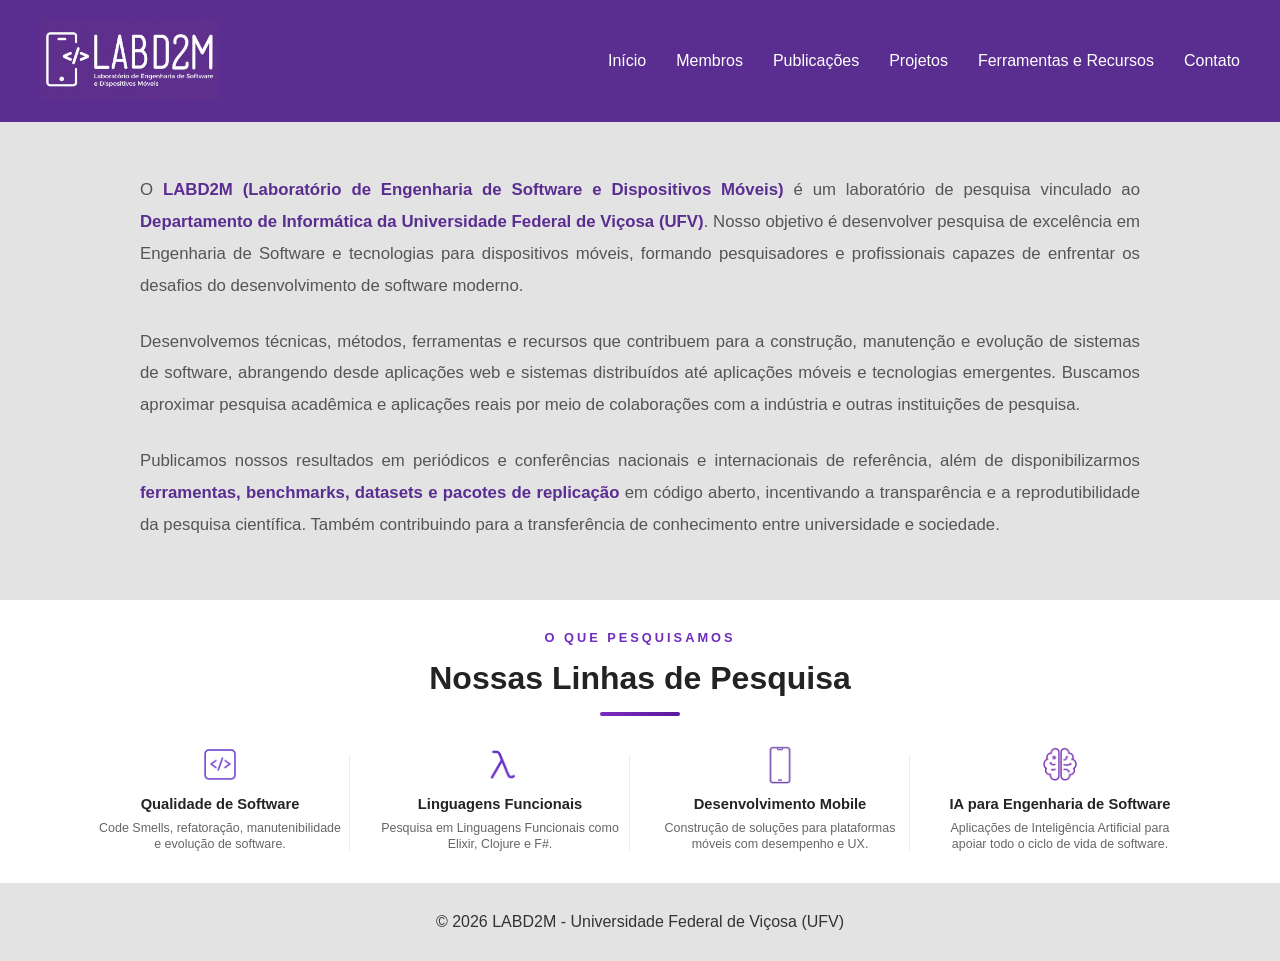
==== index.html @ 72c74d75 "membros added" ====
<!DOCTYPE html>
<html lang="pt-br">

<head>
    <meta charset="UTF-8">
    <meta name="viewport" content="width=device-width, initial-scale=1">

    <title>LABD2M / DPI / UFV</title>

    <link rel="stylesheet" href="css/style.css">
</head>

<body>

    <header>
        <nav>

            <div class="logo">
                <img src="img/logo-roxa.png" alt="LABD2M">
            </div>

            <button class="menu-toggle" aria-label="Abrir menu">
                ☰
            </button>

            <ul class="nav-menu">
                <li><a href="index.html">Início</a></li>
                <li><a href="membros.html">Membros</a></li>
                <li><a href="publicacoes.html">Publicações</a></li>
                <li><a href="#">Projetos</a></li>
                <li><a href="#">Ferramentas e Recursos</a></li>
                <li><a href="#">Contato</a></li>
            </ul>

        </nav>
    </header>

    <section class="hero">
        <div>
            <!-- ==========================================
                SOBRE O LABD2M
            ========================================== -->

            <section id="about" class="about-section">

                <div class="about-container">

                    <div class="about-content">

                        <p>
                            O <strong>LABD2M (Laboratório de Engenharia de Software e Dispositivos Móveis)</strong>
                            é um laboratório de pesquisa vinculado ao
                            <strong>Departamento de Informática da Universidade Federal de Viçosa (UFV)</strong>.
                            Nosso objetivo é desenvolver pesquisa de excelência em Engenharia de Software e
                            tecnologias para dispositivos móveis, formando pesquisadores e profissionais
                            capazes de enfrentar os desafios do desenvolvimento de software moderno.
                        </p>

                        <p>
                            Desenvolvemos técnicas, métodos, ferramentas e recursos que contribuem para a
                            construção, manutenção e evolução de sistemas de software, abrangendo desde
                            aplicações web e sistemas distribuídos até aplicações móveis e tecnologias
                            emergentes. Buscamos aproximar pesquisa acadêmica e aplicações reais por meio
                            de colaborações com a indústria e outras instituições de pesquisa.
                        </p>

                        <p>
                            Publicamos nossos resultados em periódicos e conferências nacionais e
                            internacionais de referência, além de disponibilizarmos
                            <strong>ferramentas, benchmarks, datasets e pacotes de replicação</strong>
                            em código aberto, incentivando a transparência e a reprodutibilidade da pesquisa
                            científica. Também contribuindo para a
                            transferência de conhecimento entre universidade e sociedade.
                        </p>

                    </div>

                </div>

            </section>

            <!--<button>
                Conheça nossos projetos
            </button>-->
        </div>
    </section>

    <section class="research-header">

            <span class="section-subtitle">
                O QUE PESQUISAMOS
            </span>

            <h4 class="section-title">
                Nossas Linhas de Pesquisa
            </h4>

            <div class="section-divider"></div>

    </section>

    <section class="cards">

        <div class="research-card">
            <div class="research-icon">
                <img src="img/icon/qa-icon.png">
            </div>

            <h3>Qualidade de Software</h3>

            <p>Code Smells, refatoração, manutenibilidade e evolução de software.</p>
        </div>

        <div class="research-card">
            <div class="research-icon">
                <img src="img/icon/fp-icon.png">
            </div>

            <h3>Linguagens Funcionais</h3>

            <p>Pesquisa em Linguagens Funcionais como Elixir, Clojure e F#.</p>
        </div>

        <div class="research-card">
            <div class="research-icon">
                <img src="img/icon/mob-icon.png">
            </div>

            <h3>Desenvolvimento Mobile</h3>

            <p>Construção de soluções para plataformas móveis com desempenho e UX.</p>
        </div>

        <div class="research-card">
            <div class="research-icon">
                <img src="img/icon/ia-icon.png">
            </div>

            <h3>IA para Engenharia de Software</h3>

            <p>Aplicações de Inteligência Artificial para apoiar todo o ciclo de vida de software.</p>
        </div>

        <!--<div class="card">
            <h3>Linhas de Pesquisa</h3>
            <p>
                LLMs, Code Smells, Refatoração, Elixir,
                Engenharia de Software e Mobile.
            </p>
        </div>

        <div class="card">
            <h3>Publicações</h3>
            <p>
                Conheça nossos artigos e datasets.
            </p>
        </div>

        <div class="card">
            <h3>Ferramentas</h3>
            <p>
                ExSmellBench, ExSmell-Train e outros recursos.
            </p>
        </div>-->

    </section>

    <footer>
        © 2026 LABD2M - Universidade Federal de Viçosa (UFV)
    </footer>

    <script src="js/main.js"></script>

</body>

</html>
---- css/style.css ----
/* ==========================================
   SOBRE
========================================== */

.about-section {
    padding: 0px;
    background: #e3e3e3;
}

.about-container {

    max-width: 1000px;

    margin: auto;

}

.about-content {

    text-align: justify;

}

.about-content p {

    margin-bottom: 24px;

    font-size: 1.05rem;

    line-height: 1.9;

    color: #555;

}

.about-content h3 {

    margin: 45px 0 25px;

    color: #222;

    font-size: 1.6rem;

}

.mission-list {

    margin-bottom: 35px;

    padding-left: 24px;

}

.mission-list li {

    margin-bottom: 14px;

    color: #555;

    line-height: 1.8;

    font-size: 1.02rem;

}

.about-content strong {

    color: #5A2D91;

}

body {
    margin: 0;
    font-family: Arial, sans-serif;
    background: #fff;
    color: #333;
}

header {
    background: #5A2D91;
    position: sticky;
    top: 0;
    z-index: 1000;
}

nav {
    max-width: 1200px;
    margin: auto;

    display: flex;
    justify-content: space-between;
    align-items: center;

    padding: 18px 30px;
}

.nav-menu {
    display: flex;
    gap: 30px;

    list-style: none;
    margin: 0;
    padding: 0;
}

.nav-menu a {
    color: white;
    text-decoration: none;
    font-weight: 500;

    transition: .3s;
}

.nav-menu a:hover {
    color: #D8C2FF;
}

.menu-toggle {
    display: none;

    font-size: 2rem;
    color: white;

    background: none;
    border: none;

    cursor: pointer;
}

.logo img {
    width: 180px;
    height: auto;
}

ul {
    display: flex;
    gap: 24px;
    list-style: none;
    margin: 0;
}

li {
    cursor: pointer;
}

.hero {
    padding: 35px 20px;
    background: #e3e3e3;
    text-align: center;
}

button {
    background: #5a2d91;
    color: #fff;
    border: none;
    padding: 14px 24px;
    border-radius: 8px;
    cursor: pointer;
    transition: background 0.3s ease;
    margin-top: 10px;
}

button:hover {
    background: #4a2479;
}

.cards {
    display: grid;
    grid-template-columns: repeat(auto-fit, minmax(220px, 1fr));
    gap: 20px;
    max-width: 1100px;
    margin: 20px auto;
    padding: 0 20px;
}

.card {
    padding: 24px;
    border-radius: 14px;
    box-shadow: 0 2px 10px rgba(0, 0, 0, 0.1);
}

footer {
    text-align: center;
    padding: 30px;
    background: #e3e3e3;
}

.research-section {
    max-width: 1300px;
    margin: 100px auto;
    padding: 0 20px;
}

.research-header {
    text-align: center;
    margin-bottom: 0px;
}

.section-subtitle {
    display: block;

    color: #6F2DBD;

    font-size: 0.8rem;
    font-weight: 750;

    letter-spacing: 3px;
    text-transform: uppercase;

    margin-bottom: 0px;
    margin-top: 30px;
}

.section-title {
    font-size: clamp(1.5rem, 2.5vw, 2.0rem);
    font-weight: 700;
    color: #232323;
    margin-bottom: 15px;
    margin-top: 15px;
}

.section-divider {
    width: 80px;
    height: 4px;

    margin: auto;

    border-radius: 999px;

    background: linear-gradient(
        90deg,
        #7B2CBF,
        #5A189A
    );
}

/* ---------- Cards ---------- */

.research-container {
    display: grid;
    grid-template-columns: repeat(6, minmax(140px, 1fr));
    max-width: 1050px;
    margin: 30px auto 0;
    gap: 0;
}

.research-card {

    position: relative;
    padding: 10px 8px;
    text-align: center;
    transition: all .30s ease;
}

.research-card h3 {
    font-size: 0.7rem;
    margin-bottom: 8px;
    line-height: 1.3;
}

.research-card p {
    font-size: 0.5rem;
    line-height: 1.5;
}

.research-card:hover {

    transform: translateY(-6px);

}

/* Divisória vertical */

.research-card:not(:last-child)::after {

    content: "";
    position: absolute;
    top: 20px;
    right: 0;
    width: 1px;
    height: 75%;
    background: #ececec;
}

/* ---------- Ícone ---------- */

.research-icon {

    width: 40px;
    height: 40px;
    margin: 0 auto 10px;

    display: flex;
    justify-content: center;
    align-items: center;
}

.research-icon img {

    width: 60px;
    height: 60px;

    transition: transform .3s ease;
}

.research-card:hover .research-icon img {

    transform: scale(1.08);

}

/* ---------- Título ---------- */

.research-card h3 {

    color: #242424;

    margin: 0 0 6px;
    font-size: 0.92rem;
    font-weight: 700;
    line-height: 1.2;
}

/* ---------- Descrição ---------- */

.research-card p {

    margin: 0;

    color: #666;

    margin: 0;
    font-size: 0.78rem;
    line-height: 1.35;
}

/* ==================================================
   RESPONSIVIDADE
================================================== */

/* Notebook */

@media (max-width: 1200px) {

    .research-container {

        grid-template-columns: repeat(3, 1fr);

        row-gap: 50px;
    }

    .research-card:nth-child(3n)::after {

        display: none;

    }

}

/* Tablet */

@media (max-width: 768px) {

    .research-container {

        grid-template-columns: repeat(2, 1fr);

    }

    .research-card::after {

        display: none;

    }

}

/* Celular */

@media (max-width: 768px) {

    nav {
        flex-wrap: wrap;
    }

    .menu-toggle {
        display: block;
    }

    .nav-menu {

        display: none;

        width: 100%;

        flex-direction: column;

        background: #5A2D91;

        margin-top: 20px;

        padding: 15px 0;
    }

    .nav-menu.active {
        display: flex;
    }

    .nav-menu li {
        text-align: center;
        padding: 12px 0;
    }

    .logo img {
        width: 150px;
    }

}

/* ==========================================
   PUBLICAÇÕES
========================================== */

.page-description{

    max-width:700px;

    margin:5px auto 0;

    text-align:center;

    color:#666;

    font-size:1.05rem;

    line-height:1.8;

}

.publication-section{

    max-width:1100px;

    margin:70px auto;

    padding:0 20px;

}

#publication-list{

    display:flex;

    flex-direction:column;

    gap:30px;

}

.publication-card{

    background:#fff;

    border-radius:14px;

    border-left:6px solid #6F2DBD;

    padding:30px;

    box-shadow:0 3px 12px rgba(0,0,0,.06);

    transition:.3s;

}

.publication-card:hover{

    transform:translateY(-4px);

    box-shadow:0 12px 28px rgba(0,0,0,.12);

}

.publication-card h3{

    margin:0;

    color:#222;

    font-size:1.45rem;

    line-height:1.45;

}

.publication-authors{

    margin:18px 0 8px;

    color:#666;

}

.publication-venue{

    color:#6F2DBD;

    font-weight:600;

    margin-bottom:18px;

}

.publication-abstract{

    color:#555;

    line-height:1.8;

}

.publication-links {

    display: flex;
    flex-wrap: wrap;
    gap: 12px;

    margin-top: 25px;

}

.publication-links a,
.publication-links button {

    display: inline-flex;
    align-items: center;
    justify-content: center;

    min-width: 90px;
    height: 40px;

    padding: 0 18px;

    background: #6F2DBD;
    color: #fff;

    border: none;
    border-radius: 8px;

    font-size: .95rem;
    font-weight: 600;

    text-decoration: none;

    cursor: pointer;

    transition: .25s;

}

.publication-links a:hover,
.publication-links button:hover {

    background: #5A189A;

    transform: translateY(-2px);

}

.publication-year{

    margin:10px;

    display:flex;
    align-items:center;

    color:#5A2D91;

    font-size:2rem;
    font-weight:700;

}

.publication-year::after{

    content:"";

    flex:1;

    height:2px;

    margin-left:18px;

    background:#E5D8F4;

}

.empty-message {

    text-align: center;

    color: #666;

    font-size: 1.1rem;

    padding: 80px 20px;

}

.modal {

    display: none;

    position: fixed;

    top: 0;
    left: 0;

    width: 100%;
    height: 100%;

    background: rgba(0,0,0,.55);

    justify-content: center;
    align-items: center;

    z-index: 9999;

}

.modal-content {

    width: min(700px, 90%);

    background: white;

    border-radius: 12px;

    padding: 30px;

    box-shadow: 0 20px 60px rgba(0,0,0,.25);

}

#bibtex-text {

    width: 100%;

    height: 260px;

    margin: 20px 0;

    padding: 15px;

    font-family: Consolas, monospace;

    font-size: .95rem;

    resize: none;

    box-sizing: border-box;

}


/* ==========================================================
   SEÇÕES
========================================================== */

.member-section {

    max-width: 1200px;

    margin: 70px auto;

    padding: 0 20px;

}

.member-section h2 {

    margin-bottom: 30px;

    color: #6F2DBD;

    font-size: 1.6rem;

    font-weight: 700;

}


/* ==========================================================
   CARD DO COORDENADOR
========================================================== */

.coordinator-card {

    display: flex;

    gap: 35px;

    align-items: center;

    background: #fff;

    padding: 35px;

    border-radius: 18px;

    border: 1px solid #ececec;

    box-shadow: 0 10px 30px rgba(0,0,0,.06);

}

.coordinator-card img {

    width: 220px;

    border-radius: 15px;

}

.coordinator-card h3 {

    margin: 0;

    font-size: 2rem;

    color: #222;

}

.member-role {

    display: inline-block;

    margin: 12px 0 18px;

    color: #6F2DBD;

    font-weight: 600;

}

.coordinator-card p {

    color: #666;

    line-height: 1.8;

}


/* ==========================================================
   LINKS
========================================================== */

.member-links {

    display: flex;

    flex-wrap: wrap;

    gap: 12px;

    margin-top: 25px;

}

.member-links a {

    padding: 10px 18px;

    border-radius: 8px;

    background: #6F2DBD;

    color: white;

    text-decoration: none;

    font-size: .9rem;

    transition: .25s;

}

.member-links a:hover {

    background: #5A189A;

}


/* ==========================================================
   GRID DOS MEMBROS
========================================================== */

.members-grid {

    display: grid;

    grid-template-columns: repeat(auto-fill,minmax(250px,1fr));

    gap: 25px;

}


/* ==========================================================
   CARD DO MEMBRO
========================================================== */

.member-card {

    background: white;

    border: 1px solid #ececec;

    border-radius: 15px;

    padding: 25px;

    text-align: center;

    transition: .3s;

}

.member-card:hover {

    transform: translateY(-6px);

    box-shadow: 0 15px 35px rgba(0,0,0,.08);

}

.member-card img {

    width: 120px;

    height: 120px;

    object-fit: cover;

    border-radius: 50%;

    margin-bottom: 20px;

}

.member-card h3 {

    margin: 0;

    font-size: 1.2rem;

}

.member-card span {

    display: block;

    margin: 8px 0 18px;

    color: #6F2DBD;

    font-weight: 600;

}

.member-card .member-links {

    justify-content: center;

    margin-top: 15px;

}

.member-card .member-links a {

    padding: 8px 14px;

    font-size: .85rem;

}


/* ==========================================================
   BOX DE EGRESSOS
========================================================== */

.egressos-box {

    display: flex;

    justify-content: space-between;

    align-items: center;

    gap: 30px;

    background: #faf8ff;

    border: 1px solid #ece4ff;

    border-radius: 18px;

    padding: 35px;

}

.egressos-box p {

    color: #666;

}


/* ==========================================================
   CTA
========================================================== */

.join-lab {

    max-width: 1200px;

    margin: 80px auto;

    padding: 40px;

    border-radius: 18px;

    background: linear-gradient(135deg,#6F2DBD,#51228d);

    color: white;

    display: flex;

    justify-content: space-between;

    align-items: center;

    gap: 40px;

}

.join-lab h2 {

    margin: 0 0 15px;

    font-size: 2rem;

}

.join-lab p {

    margin: 0;

    line-height: 1.8;

    max-width: 700px;

}


/* ==========================================================
   BOTÃO
========================================================== */

.primary-button {

    display: inline-flex;

    align-items: center;

    justify-content: center;

    padding: 14px 28px;

    background: white;

    color: #6F2DBD;

    border-radius: 10px;

    font-weight: 600;

    text-decoration: none;

    transition: .25s;

}

.primary-button:hover {

    transform: translateY(-3px);

}


/* ==========================================================
   RESPONSIVO
========================================================== */

@media (max-width:900px){

    .coordinator-card{

        flex-direction:column;

        text-align:center;

    }

    .coordinator-card img{

        width:180px;

    }

    .member-links{

        justify-content:center;

    }

    .egressos-box{

        flex-direction:column;

        text-align:center;

    }

    .join-lab{

        flex-direction:column;

        text-align:center;

    }

}
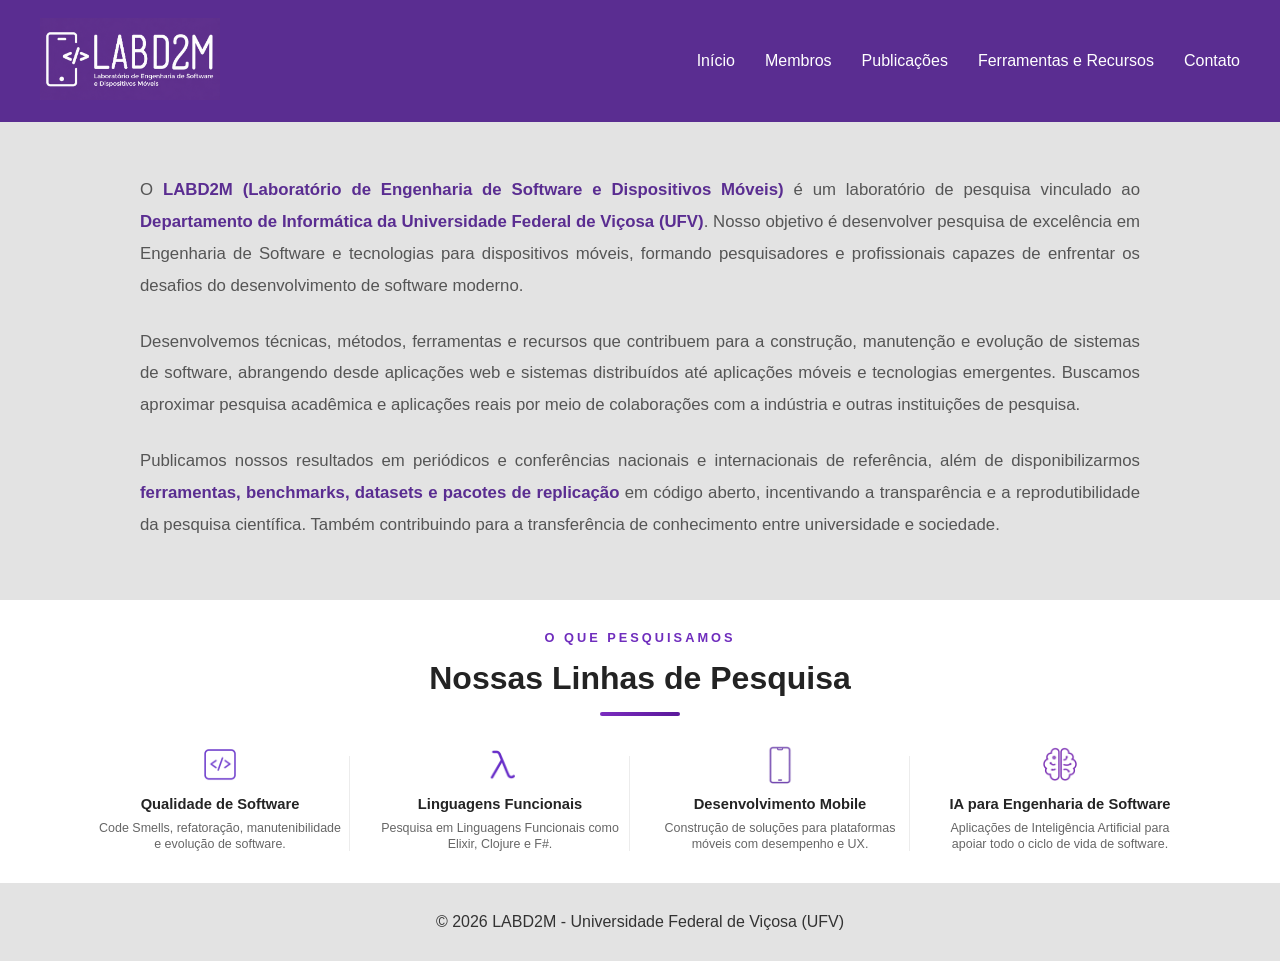
==== commit ebb50dd4: "tools added" ====
--- a/index.html
+++ b/index.html
@@ -6,6 +6,8 @@
     <meta name="viewport" content="width=device-width, initial-scale=1">
 
     <title>LABD2M / DPI / UFV</title>
+    <!-- Favicons -->
+    <link href="img/favicon_lab.png" rel="icon" />
 
     <link rel="stylesheet" href="css/style.css">
 </head>
@@ -27,9 +29,8 @@
                 <li><a href="index.html">Início</a></li>
                 <li><a href="membros.html">Membros</a></li>
                 <li><a href="publicacoes.html">Publicações</a></li>
-                <li><a href="#">Projetos</a></li>
-                <li><a href="#">Ferramentas e Recursos</a></li>
-                <li><a href="#">Contato</a></li>
+                <li><a href="ferramentas.html">Ferramentas e Recursos</a></li>
+                <li><a href="contato.html">Contato</a></li>
             </ul>
 
         </nav>
--- a/css/style.css
+++ b/css/style.css
@@ -1043,4 +1043,305 @@
 
     }
 
+}
+
+/* ==========================================================
+   CONTATO
+========================================================== */
+
+.contact-container{
+
+    max-width:1200px;
+
+    margin:60px auto;
+
+    padding:0 20px;
+
+    display:grid;
+
+    grid-template-columns:420px 1fr;
+
+    gap:50px;
+
+}
+
+.contact-info{
+
+    background:#fff;
+
+    border:1px solid #ececec;
+
+    border-radius:18px;
+
+    padding:35px;
+
+    box-shadow:0 8px 25px rgba(0,0,0,.05);
+
+}
+
+.contact-info h2{
+
+    margin-top:0;
+
+    color:#6F2DBD;
+
+}
+
+.contact-item{
+
+    margin-bottom:28px;
+
+}
+
+.contact-item:last-child{
+
+    margin-bottom:0;
+
+}
+
+.contact-item h3{
+
+    margin-bottom:8px;
+
+    font-size:1.05rem;
+
+    color:#222;
+
+}
+
+.contact-item p{
+
+    margin:0;
+
+    color:#666;
+
+    line-height:1.8;
+
+}
+
+.contact-item a{
+
+    color:#6F2DBD;
+
+    text-decoration:none;
+
+}
+
+.contact-item a:hover{
+
+    text-decoration:underline;
+
+}
+
+
+/* ==========================================================
+   REDES SOCIAIS
+========================================================== */
+
+.social-links{
+
+    display:flex;
+
+    flex-wrap:wrap;
+
+    gap:10px;
+
+}
+
+.social-links a{
+
+    padding:8px 16px;
+
+    border-radius:8px;
+
+    background:#faf8ff;
+
+    border:1px solid #e7d9ff;
+
+    color:#6F2DBD;
+
+    text-decoration:none;
+
+    transition:.2s;
+
+}
+
+.social-links a:hover{
+
+    background:#6F2DBD;
+
+    color:white;
+
+}
+
+
+/* ==========================================================
+   MAPA
+========================================================== */
+
+.contact-map{
+
+    border-radius:18px;
+
+    overflow:hidden;
+
+    box-shadow:0 8px 25px rgba(0,0,0,.05);
+
+}
+
+.contact-map iframe{
+
+    width:100%;
+
+    height:100%;
+
+    min-height:500px;
+
+    border:none;
+
+}
+
+
+/* ==========================================================
+   RESPONSIVO
+========================================================== */
+
+@media(max-width:900px){
+
+    .contact-container{
+
+        grid-template-columns:1fr;
+
+    }
+
+}
+
+/* Recursos */
+
+.resource-section{
+
+    max-width:1200px;
+
+    margin:70px auto;
+
+    padding:0 20px;
+
+}
+
+.resource-header{
+
+    margin-bottom:35px;
+
+}
+
+.resource-header h2{
+
+    color:#6F2DBD;
+
+    margin-bottom:10px;
+
+}
+
+.resource-header p{
+
+    color:#666;
+
+}
+
+.resource-grid{
+
+    display:grid;
+
+    grid-template-columns:
+
+        repeat(auto-fill,minmax(300px,1fr));
+
+    gap:30px;
+
+}
+
+.resource-card{
+
+    background:white;
+
+    border-radius:18px;
+
+    border:1px solid #ECECEC;
+
+    overflow:hidden;
+
+    transition:.25s;
+
+    box-shadow:0 6px 20px rgba(0,0,0,.05);
+
+}
+
+.resource-card:hover{
+
+    transform:translateY(-5px);
+
+}
+
+.resource-card img{
+
+    width:100%;
+
+    height:180px;
+
+    object-fit:cover;
+
+    background:#fafafa;
+
+}
+
+.resource-card h3{
+
+    padding:20px 20px 10px;
+
+    margin:0;
+
+}
+
+.resource-card p{
+
+    padding:0 20px;
+
+    color:#666;
+
+    line-height:1.7;
+
+}
+
+.resource-links{
+
+    display:flex;
+
+    gap:10px;
+
+    flex-wrap:wrap;
+
+    padding:20px;
+
+}
+
+.resource-button{
+
+    padding:10px 18px;
+
+    background:#6F2DBD;
+
+    color:white;
+
+    border-radius:8px;
+
+    text-decoration:none;
+
+    transition:.2s;
+
+}
+
+.resource-button:hover{
+
+    background:#53218f;
+
 }
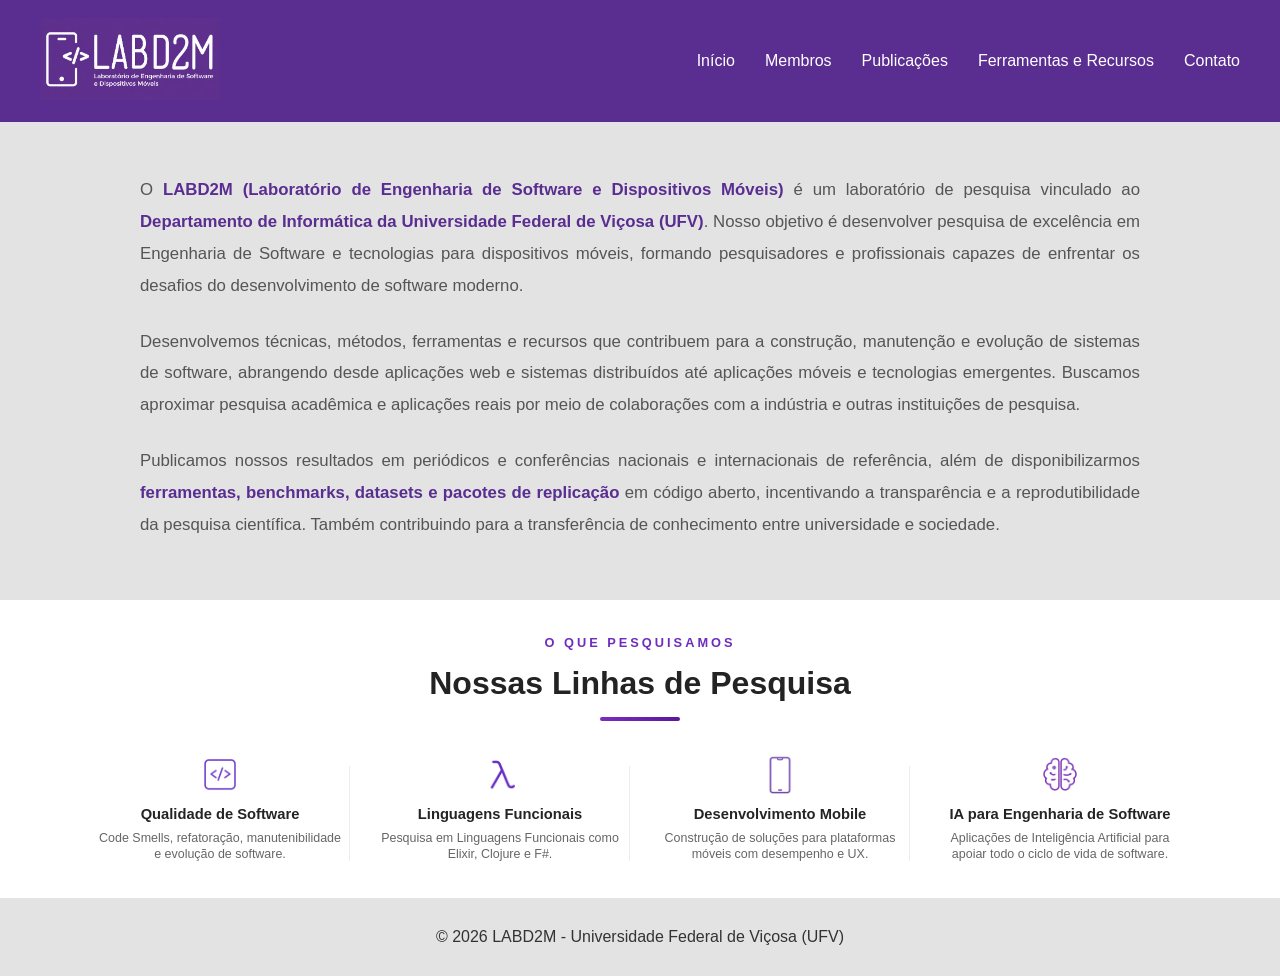
==== commit c12382b9: "ajustes de css" ====
--- a/index.html
+++ b/index.html
@@ -35,6 +35,8 @@
 
         </nav>
     </header>
+
+    <!--<div id="header"></div>-->
 
     <section class="hero">
         <div>
@@ -170,6 +172,9 @@
         © 2026 LABD2M - Universidade Federal de Viçosa (UFV)
     </footer>
 
+    <!--<div id="footer"></div>-->
+
+    <!--<script src="js/include.js"></script>-->
     <script src="js/main.js"></script>
 
 </body>
--- a/css/style.css
+++ b/css/style.css
@@ -8,72 +8,54 @@
 }
 
 .about-container {
-
     max-width: 1000px;
-
     margin: auto;
-
 }
 
 .about-content {
-
     text-align: justify;
-
 }
 
 .about-content p {
-
     margin-bottom: 24px;
-
     font-size: 1.05rem;
-
     line-height: 1.9;
-
     color: #555;
-
 }
 
 .about-content h3 {
-
     margin: 45px 0 25px;
-
     color: #222;
-
     font-size: 1.6rem;
-
 }
 
 .mission-list {
-
     margin-bottom: 35px;
-
     padding-left: 24px;
-
 }
 
 .mission-list li {
-
     margin-bottom: 14px;
-
     color: #555;
-
     line-height: 1.8;
-
     font-size: 1.02rem;
-
 }
 
 .about-content strong {
-
     color: #5A2D91;
-
-}
+}
+
+/*html {
+    scroll-behavior: smooth;
+    scroll-padding-top: 90px;
+}*/
 
 body {
     margin: 0;
     font-family: Arial, sans-serif;
     background: #fff;
     color: #333;
+   /*padding-top: 90px;*/
 }
 
 header {
@@ -83,6 +65,17 @@
     z-index: 1000;
 }
 
+/*header {
+    position: fixed;
+    top: 0;
+    left: 0;
+    width: 100%;
+    height: 90px;
+    background: #5A2D91;
+    box-shadow: 0 2px 12px rgba(0,0,0,.08);
+    z-index: 1000;
+}*/
+
 nav {
     max-width: 1200px;
     margin: auto;
@@ -93,6 +86,15 @@
 
     padding: 18px 30px;
 }
+
+/*nav {
+    max-width: 1200px;
+    height: 100%;
+    margin: auto;
+    display: flex;
+    align-items: center;
+    justify-content: space-between;
+}*/
 
 .nav-menu {
     display: flex;
@@ -169,7 +171,7 @@
     grid-template-columns: repeat(auto-fit, minmax(220px, 1fr));
     gap: 20px;
     max-width: 1100px;
-    margin: 20px auto;
+    margin: 25px auto;
     padding: 0 20px;
 }
 
@@ -208,7 +210,7 @@
     text-transform: uppercase;
 
     margin-bottom: 0px;
-    margin-top: 30px;
+    margin-top: 35px;
 }
 
 .section-title {
@@ -1344,4 +1346,16 @@
 
     background:#53218f;
 
+}
+
+.nav-menu a.active {
+
+    color: #c38fff;
+
+    font-weight: 700;
+
+    border-bottom: 2px solid #c38fff;
+
+    padding-bottom: 4px;
+
 }
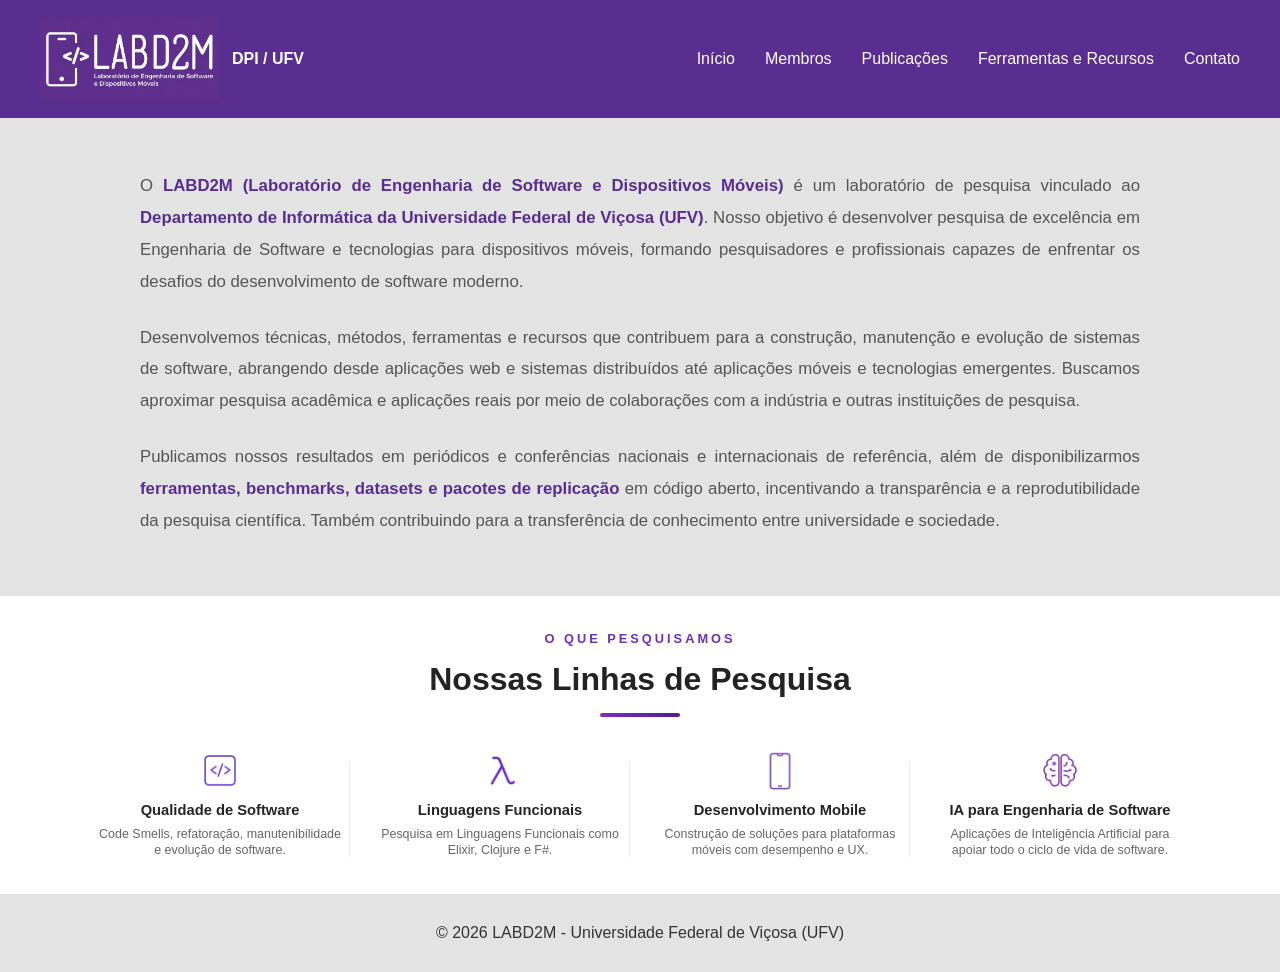
==== commit 5191dcb9: "header updated" ====
--- a/index.html
+++ b/index.html
@@ -19,6 +19,9 @@
 
             <div class="logo">
                 <img src="img/logo-roxa.png" alt="LABD2M">
+                <span class="logo-text">
+                    <strong>DPI / UFV</strong>
+                </span>
             </div>
 
             <button class="menu-toggle" aria-label="Abrir menu">
--- a/css/style.css
+++ b/css/style.css
@@ -129,10 +129,28 @@
     cursor: pointer;
 }
 
+.logo {
+    display: flex;
+    align-items: center;
+    gap: 12px;
+}
+
 .logo img {
     width: 180px;
     height: auto;
 }
+
+.logo-text {
+    color: white;
+    font-size: 1.0rem;
+    font-weight: bold;
+    white-space: nowrap;
+}
+
+/*.logo img {
+    width: 180px;
+    height: auto;
+}*/
 
 ul {
     display: flex;
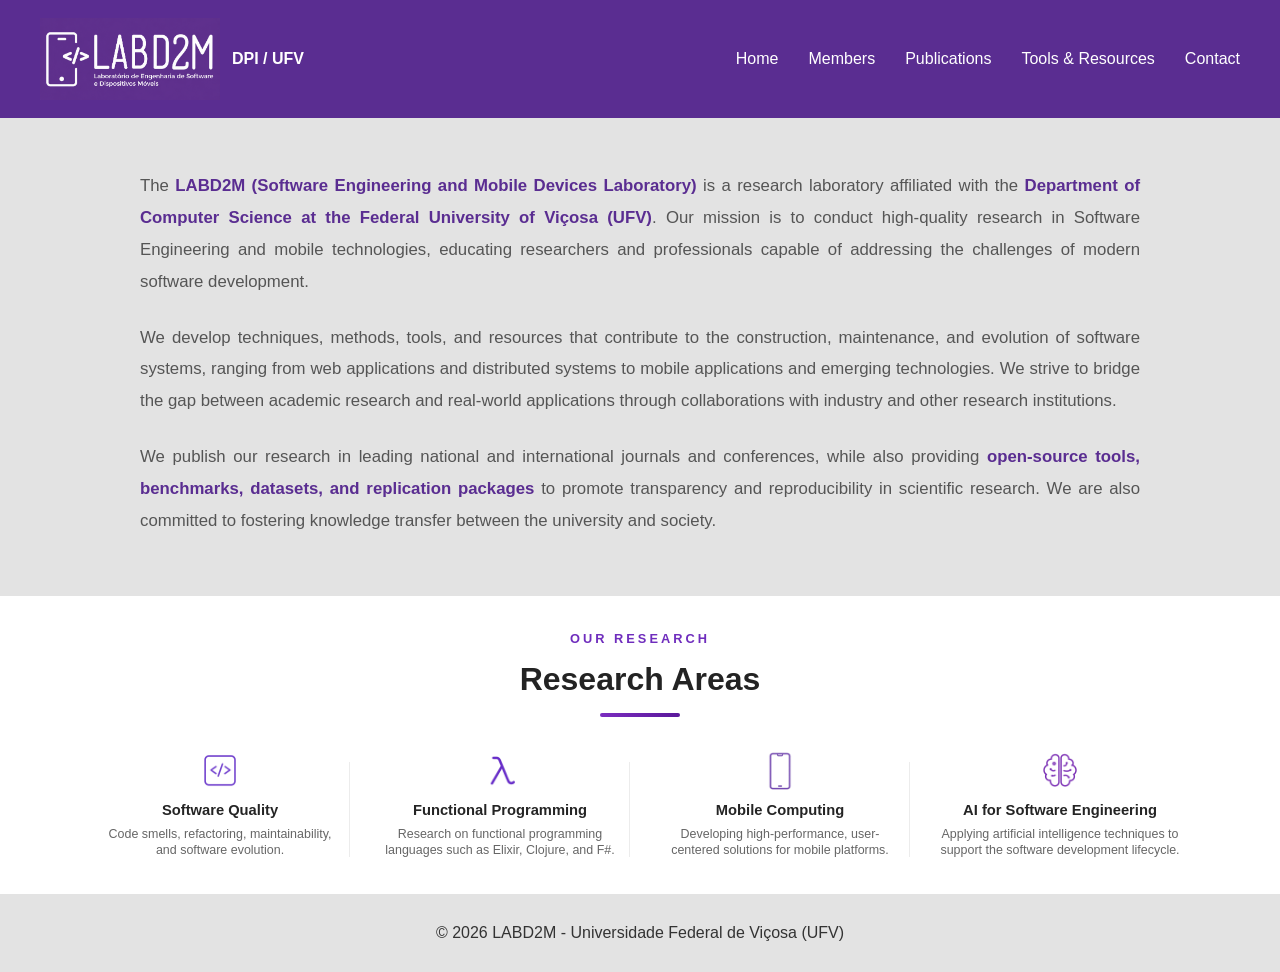
==== commit 0940800a: "tradução para inglês" ====
--- a/index.html
+++ b/index.html
@@ -29,11 +29,11 @@
             </button>
 
             <ul class="nav-menu">
-                <li><a href="index.html">Início</a></li>
-                <li><a href="membros.html">Membros</a></li>
-                <li><a href="publicacoes.html">Publicações</a></li>
-                <li><a href="ferramentas.html">Ferramentas e Recursos</a></li>
-                <li><a href="contato.html">Contato</a></li>
+                <li><a href="index.html">Home</a></li>
+                <li><a href="membros.html">Members</a></li>
+                <li><a href="publicacoes.html">Publications</a></li>
+                <li><a href="ferramentas.html">Tools & Resources</a></li>
+                <li><a href="contato.html">Contact</a></li>
             </ul>
 
         </nav>
@@ -54,29 +54,30 @@
                     <div class="about-content">
 
                         <p>
-                            O <strong>LABD2M (Laboratório de Engenharia de Software e Dispositivos Móveis)</strong>
-                            é um laboratório de pesquisa vinculado ao
-                            <strong>Departamento de Informática da Universidade Federal de Viçosa (UFV)</strong>.
-                            Nosso objetivo é desenvolver pesquisa de excelência em Engenharia de Software e
-                            tecnologias para dispositivos móveis, formando pesquisadores e profissionais
-                            capazes de enfrentar os desafios do desenvolvimento de software moderno.
+                            The <strong>LABD2M (Software Engineering and Mobile Devices Laboratory)</strong>
+                            is a research laboratory affiliated with the
+                            <strong>Department of Computer Science at the Federal University of Viçosa (UFV)</strong>.
+                            Our mission is to conduct high-quality research in Software Engineering and
+                            mobile technologies, educating researchers and professionals capable of
+                            addressing the challenges of modern software development.
                         </p>
 
                         <p>
-                            Desenvolvemos técnicas, métodos, ferramentas e recursos que contribuem para a
-                            construção, manutenção e evolução de sistemas de software, abrangendo desde
-                            aplicações web e sistemas distribuídos até aplicações móveis e tecnologias
-                            emergentes. Buscamos aproximar pesquisa acadêmica e aplicações reais por meio
-                            de colaborações com a indústria e outras instituições de pesquisa.
+                            We develop techniques, methods, tools, and resources that contribute to the
+                            construction, maintenance, and evolution of software systems, ranging from
+                            web applications and distributed systems to mobile applications and emerging
+                            technologies. We strive to bridge the gap between academic research and
+                            real-world applications through collaborations with industry and other
+                            research institutions.
                         </p>
 
                         <p>
-                            Publicamos nossos resultados em periódicos e conferências nacionais e
-                            internacionais de referência, além de disponibilizarmos
-                            <strong>ferramentas, benchmarks, datasets e pacotes de replicação</strong>
-                            em código aberto, incentivando a transparência e a reprodutibilidade da pesquisa
-                            científica. Também contribuindo para a
-                            transferência de conhecimento entre universidade e sociedade.
+                            We publish our research in leading national and international journals and
+                            conferences, while also providing
+                            <strong>open-source tools, benchmarks, datasets, and replication packages</strong>
+                            to promote transparency and reproducibility in scientific research.
+                            We are also committed to fostering knowledge transfer between the university
+                            and society.
                         </p>
 
                     </div>
@@ -94,11 +95,11 @@
     <section class="research-header">
 
             <span class="section-subtitle">
-                O QUE PESQUISAMOS
+                OUR RESEARCH
             </span>
 
             <h4 class="section-title">
-                Nossas Linhas de Pesquisa
+                Research Areas
             </h4>
 
             <div class="section-divider"></div>
@@ -109,42 +110,42 @@
 
         <div class="research-card">
             <div class="research-icon">
-                <img src="img/icon/qa-icon.png">
+                <img src="img/icon/qa-icon.png" alt="Software Quality">
             </div>
 
-            <h3>Qualidade de Software</h3>
+            <h3>Software Quality</h3>
 
-            <p>Code Smells, refatoração, manutenibilidade e evolução de software.</p>
+            <p>Code smells, refactoring, maintainability, and software evolution.</p>
         </div>
 
         <div class="research-card">
             <div class="research-icon">
-                <img src="img/icon/fp-icon.png">
+                <img src="img/icon/fp-icon.png" alt="Functional Programming">
             </div>
 
-            <h3>Linguagens Funcionais</h3>
+            <h3>Functional Programming</h3>
 
-            <p>Pesquisa em Linguagens Funcionais como Elixir, Clojure e F#.</p>
+            <p>Research on functional programming languages such as Elixir, Clojure, and F#.</p>
         </div>
 
         <div class="research-card">
             <div class="research-icon">
-                <img src="img/icon/mob-icon.png">
+                <img src="img/icon/mob-icon.png" alt="Mobile Computing">
             </div>
 
-            <h3>Desenvolvimento Mobile</h3>
+            <h3>Mobile Computing</h3>
 
-            <p>Construção de soluções para plataformas móveis com desempenho e UX.</p>
+            <p>Developing high-performance, user-centered solutions for mobile platforms.</p>
         </div>
 
         <div class="research-card">
             <div class="research-icon">
-                <img src="img/icon/ia-icon.png">
+                <img src="img/icon/ia-icon.png" alt="AI for Software Engineering">
             </div>
 
-            <h3>IA para Engenharia de Software</h3>
+            <h3>AI for Software Engineering</h3>
 
-            <p>Aplicações de Inteligência Artificial para apoiar todo o ciclo de vida de software.</p>
+            <p>Applying artificial intelligence techniques to support the software development lifecycle.</p>
         </div>
 
         <!--<div class="card">
